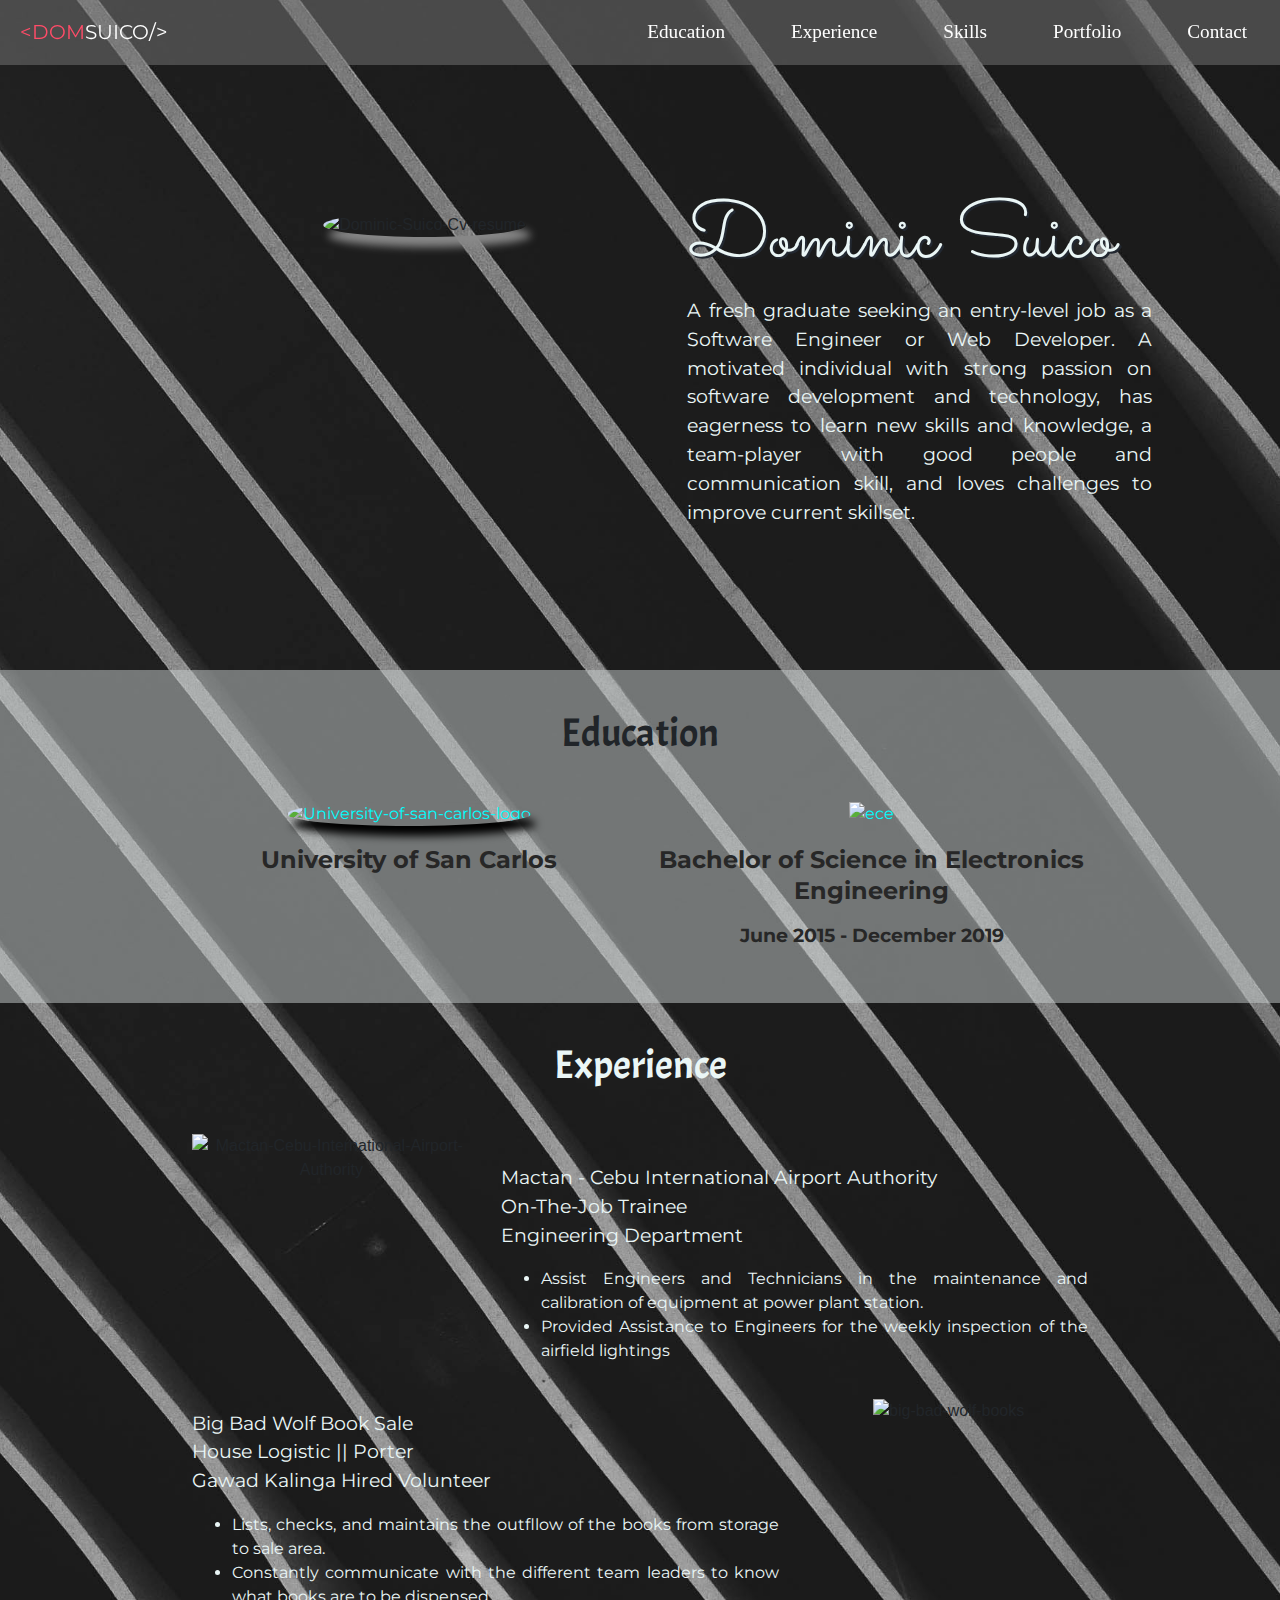
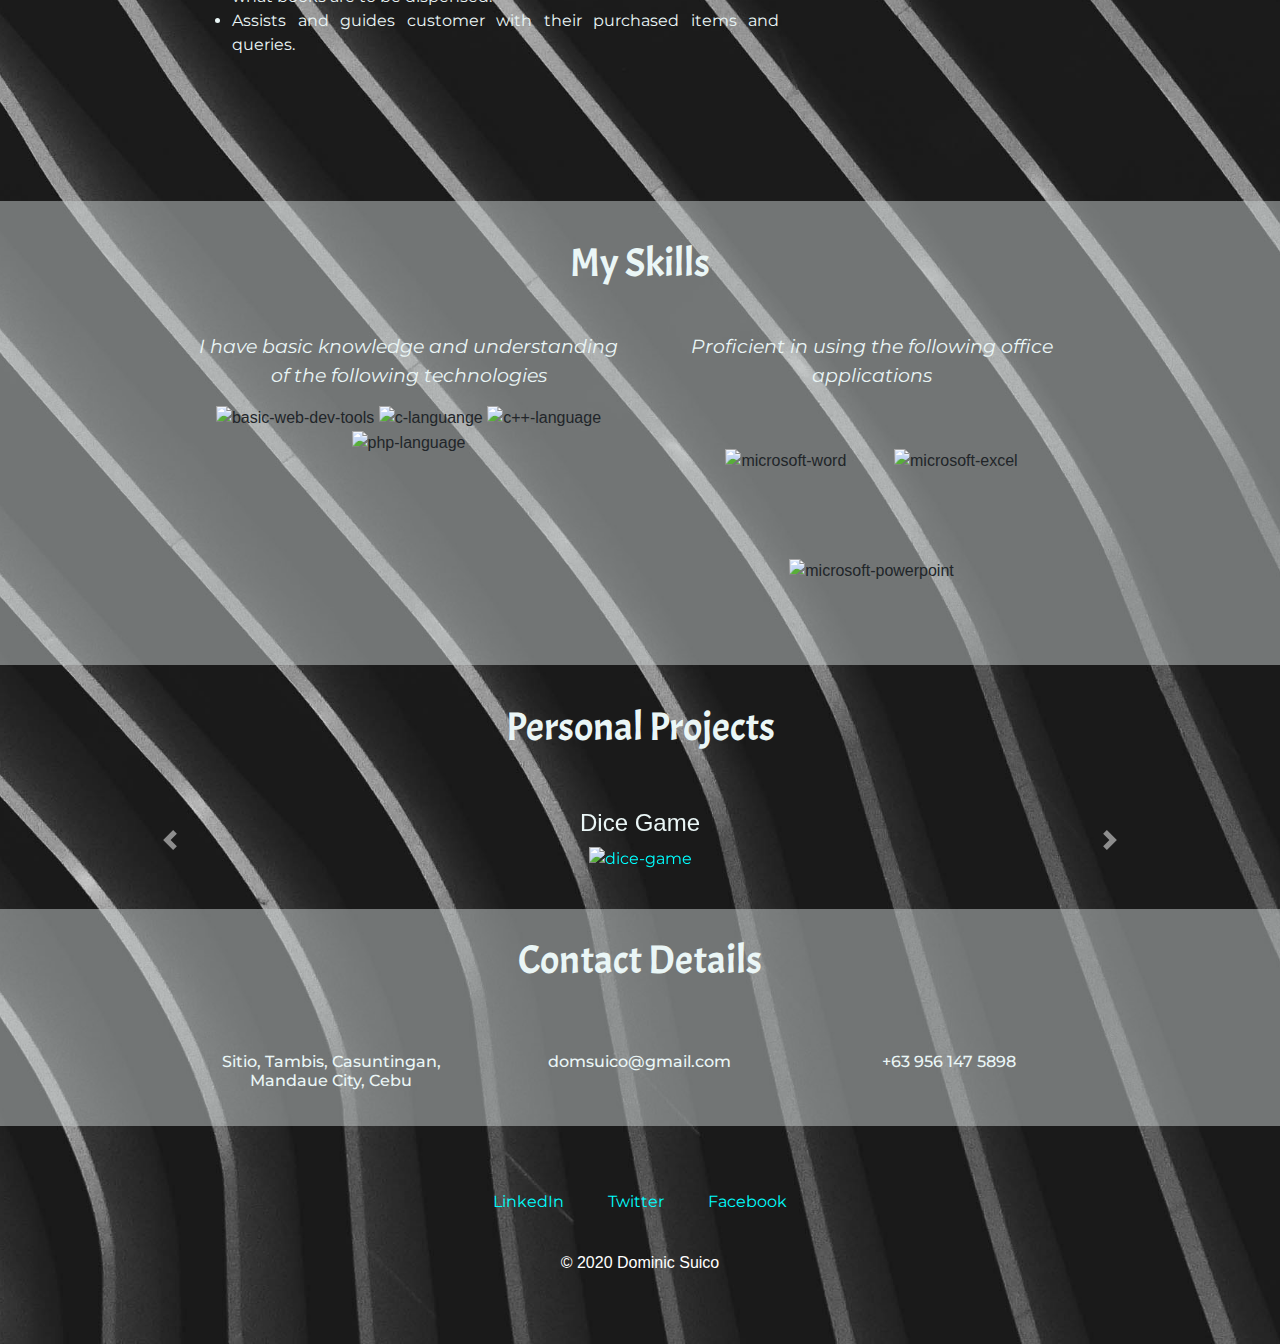
==== index.html @ 98600ac1 "Add files via upload" ====
<!doctype html>
<html lang="en">

<head>
    <!-- Required meta tags -->
    <meta charset="utf-8">
    <meta name="viewport" content="width=device-width, initial-scale=1, shrink-to-fit=no">
    <!-- Bootstrap CSS -->
    <link rel="stylesheet" href="https://stackpath.bootstrapcdn.com/bootstrap/4.5.2/css/bootstrap.min.css" integrity="sha384-JcKb8q3iqJ61gNV9KGb8thSsNjpSL0n8PARn9HuZOnIxN0hoP+VmmDGMN5t9UJ0Z" crossorigin="anonymous">
    <!-- google-font -->
    <link href="https://fonts.googleapis.com/css2?family=Acme&family=Montserrat:wght@300&family=Sacramento&display=swap&family=Merriweather" rel="stylesheet">
    <!-- css-link -->
    <link rel="stylesheet" href="CSS/styles.css">
    <!-- favicon -->
    <link rel="icon" href="img/DS_favicon.ico">
    <!-- font awesome -->
    <script src="https://kit.fontawesome.com/b378ff3847.js" crossorigin="anonymous"></script>
    <title>Dominic Suico</title>
</head>

<body>
    <!-- Navigation Bar -->
    <section class="navigationBar">
        <nav class="navbar navbar-expand-lg fixed-top navbar-dark">
            <!-- navbar-dark -->
            <a class="navbar-brand" href="#">
                <span class="dom">&#60;DOM</span><span class="suico">SUICO/></span>
            </a>
            <button class="navbar-toggler" type="button" data-toggle="collapse" data-target="#navbarTogglerDemo02">
                <span class="navbar-toggler-icon"></span>
            </button>
            <div class="collapse navbar-collapse" id="navbarTogglerDemo02">
                <ul class="navbar-nav ml-auto">
                    <li class="nav-item">
                        <a class="nav-link" href="#edu">Education</a>
                    </li>
                    <li class="nav-item">
                        <a class="nav-link" href="#expi">Experience</a>
                    </li>
                    <li class="nav-item">
                        <a class="nav-link" href="#skl">Skills</a>
                    </li>
                    <li class="nav-item">
                        <a class="nav-link" href="#portf">Portfolio</a>
                    </li>
                    <li class="nav-item">
                        <a class="nav-link" href="#con">Contact</a>
                    </li>
                </ul>
            </div>
        </nav>
    </section>
    <!-- Introduction -->
    <section class="Introduction">
        <div id="intro-container" class="container-fluid">
            <div class="row">
                <div id="centerGradPic" class="col-lg-6">
                    <img id="gradPic" src="img/gradPic.jpg" alt="Dominic-Suico-Cv-resume">
                </div>
                <div class="col-lg-6">
                    <h1 id="myName"> Dominic Suico </h1>
                    <p id="introText">A fresh graduate seeking an entry-level job as a Software Engineer or Web Developer. A motivated individual with strong passion on software development and technology, has eagerness to learn new skills and knowledge, a team-player with good people and communication skill, and loves challenges to improve current skillset. </p>
                </div>
            </div>
        </div>
    </section>
    <!-- Education -->
    <section id="edu" class="Education">
        <div id="educ-container" class="container-fluid">
            <h3 id="educText"> Education </h3>
            <div class="row">
                <div class="centerEduc col-lg-6">
                    <a href="http://www.usc.edu.ph">
                        <img id="uscLogo" src="img/usclogo1.png" alt="University-of-san-carlos-logo">
                    </a>
                    <p id="usctext" class="p-educ"> University of San Carlos </p>
                </div>
                <div id="ecebg" class="centerEduc col-lg-6">
                    <a href="http://usc.edu.ph/academic/department/33">
                        <img id="ece" src="img/processor.png" alt="ece">
                    </a>
                    <p id="bsece" class="p-educ"> Bachelor of Science in Electronics Engineering</p>
                    <p class="p-educ"> June 2015 - December 2019 </p>
                </div>
                <!-- <div class="col-lg-4">
					
				</div> -->
    </section>
    <!-- Experience -->
    <section id="expi" class="Experience">
        <div id="exp-container" class="container-fluid">
            <h3 id="expText" style="color:#eaf6f6;"> Experience </h3>
            <div class="mciaaRow row">
                <div class="expPic col-lg-4">
                    <img id="mciaa" src="img/mciaalogo.png" alt="Mactan-Cebu-International-Airport-Authority">
                </div>
                <div class="exp col-lg-8">
                    <p class="mciaaText expNoMargin"> Mactan - Cebu International Airport Authority </p>
                    <p class="expNoMargin"> On-The-Job Trainee </p>
                    <p class="expNoMargin"> Engineering Department </p>
                    <ul class="mciaaList whiteUL">
                        <li>Assist Engineers and Technicians in the maintenance and calibration of equipment at power plant station.</li>
                        <li>Provided Assistance to Engineers for the weekly inspection of the airfield lightings</li>
                    </ul>
                </div>
            </div>
            <div class="row">
                <div class="exp col-lg-8">
                    <p class="bbwText expNoMargin"> Big Bad Wolf Book Sale </p>
                    <p class="expNoMargin"> House Logistic || Porter </p>
                    <p class="expNoMargin"> Gawad Kalinga Hired Volunteer </p>
                    <ul class="whiteUL">
                        <li>Lists, checks, and maintains the outfllow of the books from storage to sale area.</li>
                        <li>Constantly communicate with the different team leaders to know what books are to be dispensed.</li>
                        <li>Assists and guides customer with their purchased items and queries.</li>
                    </ul>
                </div>
                <div class="bbwAlign col-lg-4">
                    <img id="bbw" src="img/bbw.png" alt="big-bad-wolf-books">
                </div>
            </div>
        </div>
    </section>
    <!-- Skills -->
    <section id="skl" class="Skills">
        <div id="skill-container" class="container-fluid">
            <h3 id="mySkills"> My Skills </h3>
            <div class="row">
                <div class="skill col-lg-6">
                    <p id="firstSkill" class="skillText" style="text-align: center;"> <em>I have basic knowledge and understanding of the following technologies </em> </p>
                    <img class="webDev" src="img/html-css-js.png" alt="basic-web-dev-tools">
                    <img class="c" src="img/c.png" alt="c-languange">
                    <img class="cpp" src="img/cpp.png" alt="c++-language">
                    <img class="php" src="img/php.png" alt="php-language">
                </div>
                <div class="skill col-lg-6">
                    <p id="secondSkill" class="skillText" style="text-align: center;"> <em>Proficient in using the following office applications </em> </p>
                    <img class="winword" src="img/microsoft-word.png" alt="microsoft-word">
                    <img class="excel" src="img/microsoft-excel.png" alt="microsoft-excel">
                    <img class="powerpnt" src="img/microsoft-powerpoint.png" alt="microsoft-powerpoint">
                </div>
            </div>
        </div>
    </section>
    <!-- Portfolio -->
    <section id="portf" class="Portfolio">
        <div id="port-container" class="container-fluid">
            <h3 id="portfolioTitle" style="color: #eaf6f6"> Personal Projects </h3>
            <div class="row">
                <div class="port col-lg-12">
                    <div id="portfolio-carousel" class="carousel slide" data-ride="false">
                        <div class="carousel-inner">
                            <div class="carousel-item active container-fluid">
                                <h2 class="port-text">Dice Game</h2><a href="https://dhumx.github.io/dice-game">
                                <img class="port-image" src="img/project1.png" alt="dice-game"></a>
                            </div>
                            <div class="carousel-item container-fluid">
                                <h2 class="port-text">what to put here?</h2>
                                <img class="port-image" src="img/project1.png" alt="">
                            </div>
                        </div>
                        <a class="carousel-control-prev" href="#portfolio-carousel" role="button" data-slide="prev">
                            <span class="carousel-control-prev-icon"></span>
                        </a>
                        <a class="carousel-control-next" href="#portfolio-carousel" role="button" data-slide="next">
                            <span class="carousel-control-next-icon"></span>
                        </a>
                    </div>
                </div>
            </div>
        </div>
    </section>
    <!-- Contact -->
    <section id="con" class="Contact">
        <div id="contact-container" class="container-fluid">
            <h3 id="contactDetails"> Contact Details </h3>
            <div class="row">
                <div class="contact-box col-lg-4">
                    <i class="icon fas fa-home fa-2x"></i>
                    <h3 class="cont-info">Sitio, Tambis, Casuntingan, Mandaue City, Cebu</h3>
                </div>
                <div class="contact-box col-lg-4">
                    <i class="icon fas fa-at fa-2x"></i>
                    <h3 class="cont-info">domsuico@gmail.com</h3>
                </div>
                <div class="contact-box col-lg-4">
                    <i class="icon fas fa-mobile-alt fa-2x"></i>
                    <h3 class="cont-info">+63 956 147 5898</h3>
                </div>
            </div>
        </div>
    </section>
    <!-- footer -->
    <section class="footer">
        <div class="fter">
            <a class="footer-link" href="https://www.linkedin.com/dfsuico">LinkedIn</a>
            <a class="footer-link" href="https://twitter.com/dmncsccc">Twitter</a>
            <a class="footer-link" href="https://www.facebook.com/suico.dominic">Facebook</a>
            <h6 class="foot">© 2020 Dominic Suico</h6>
        </div>
    </section>


    <!-- Optional JavaScript -->
    <!-- jQuery first, then Popper.js, then Bootstrap JS -->
    <script src="https://code.jquery.com/jquery-3.5.1.slim.min.js" integrity="sha384-DfXdz2htPH0lsSSs5nCTpuj/zy4C+OGpamoFVy38MVBnE+IbbVYUew+OrCXaRkfj" crossorigin="anonymous"></script>
    <script src="https://cdn.jsdelivr.net/npm/popper.js@1.16.1/dist/umd/popper.min.js" integrity="sha384-9/reFTGAW83EW2RDu2S0VKaIzap3H66lZH81PoYlFhbGU+6BZp6G7niu735Sk7lN" crossorigin="anonymous"></script>
    <script src="https://stackpath.bootstrapcdn.com/bootstrap/4.5.2/js/bootstrap.min.js" integrity="sha384-B4gt1jrGC7Jh4AgTPSdUtOBvfO8shuf57BaghqFfPlYxofvL8/KUEfYiJOMMV+rV" crossorigin="anonymous"></script>

    <script src="Js/main.js"></script>
</body>

</html>
---- CSS/styles.css ----
/* global */
html {
    scroll-behavior: smooth;
}

h1 {
    color: #EAF6F6;
    font-family: 'Sacramento';
    font-size: 5rem;
    /* 1 rem = 16px */
    text-shadow: 2px 2px #222831;
}

h1:hover {
    color: black;
    text-shadow: 2px 2px red;
}

h3 {
    font-family: 'Acme';
    text-align: center;
    font-size: 2.5rem;
    margin-bottom: 5%
}

body {
    /*background-color: #061316;
    background-image: linear-gradient(45deg, black 30%, #cad0cf 100%);*/

    background-image: url(../img/lines.jpg);
    background-position: center;
    background-size: cover;
    background-repeat: no-repeat;
    width:100%;
    height: 100%;
}


p {
    font-family: 'Montserrat';
    text-align: justify;
    line-height: 1.5;
    font-size: 1.2rem;
    color: #222831;

}

/*Navigation bar*/

.dom{
    text-align: center;
    color: #ff4c68;
}

.suico{
    padding:0;
    margin:0;
}


.navbar-brand{
    margin-top:2px;
    padding: 0;
    margin-bottom: 2px;

}

.navbar-dark .navbar-nav .nav-link {
    color: white;
}

.nav-item {
    padding: 0px 5px;
}

.nav-link {
    font-size: 1.2rem;
    font-family: 'Montserrat-light';
}

.navbar {
    margin: 0;
    padding: 0;
    background-color: #78787880;
}

.finLogo {
    width: 25%;
}


/*Introduction*/
.Introduction {
    padding: 7% 0%;
}

#intro-container {
    padding-top: 8%;
    padding-bottom: 3%;
    padding-right: 10%;
    padding-left: 15%;
}

#gradPic {
    border-radius: 100%;
    box-shadow: 5px 10px 8px  #888888;
}

#centerGradPic {
    text-align: center;
    margin: 0;
    padding:2%;
}
#introText{
	font-family: "Montserrat";
	color: #eaf6f6;
	/*text-shadow: 1px 0.5px cyan;*/
}


/* Education */

.Education {
    padding:0;
}

#educ-container {
    padding: 3% 15%;
    background-color: #cad0cf80;
}

.centerEduc {
    text-align: center;
    margin: 0;
}

.p-educ {
    color: #272727;
    text-align: center;
    line-height: 1.3;
    margin-top: 4%;
    font-weight: bold;
}

#uscLogo {
    width: 60%;
    border-radius: 100%;
    box-shadow: 5px 10px 8px  #000000;
}

#usctext {
    font-size: 1.5rem;
    font-weight: bold;
}

#usctext:hover {
    color: black;
}

#ece {
    width: 60%;
}

#bsece {
    font-size: 1.5rem;
}

#bsece:hover {
    color: black;
}

/* Experience */
.Experience {
    padding:0;
}

#exp-container {
    padding: 3% 15%;
}

.whiteUL {
    padding-top: 3%;
    font-family: 'Montserrat';
    color: #EAf6f6;
    text-align: justify;
}

.expPic {
    text-align: center;
    margin: 0;
}

#mciaa {
    width: 50%;
}

.mciaaText {
    padding-top: 5%;
}

.expNoMargin {
    margin: 0;
    color: #EAf6f6;

}

.bbwText {
    padding-top: 5%;
}

#bbw {
    width: 80%;
}

.bbwAlign {
    text-align: center;
    margin: 0;
    padding-top: 2%;
}

/* Skills */
.Skills {
    padding-top: 7%;
    padding-bottom: 3%;
}

#skill-container {
    background-color: #cad0cf80;
    padding: 3% 15%;
}

.skillText,
#mySkills {
    color: #eaf6f6;
}

#firstSkill,
.skill {
    text-align: center;
}

.needPadding {
    padding: 10% 30%;
}

.grayUL {
    font-family: 'Montserrat';
    font-size: 1.2rem;
    font-weight: 1.2;
    color: gray;
    text-align: left;
    padding:
}

.webDev {
    width: 80%;
}

.c,
.cpp,
.php {
    width: 30%;
}

.winword,
.excel,
.powerpnt {
    width: 30%;
    padding: 10% 5%;
}

/* Portfolio */
#port-container {
    padding: 0 5%;
    padding-bottom:3%;
}

.port-text {
    color: #EAF6F6;
    font-size: 1.5rem;
}

.port-image {
    width: 100%;
}

.carousel-item {
    padding: 0% 15%;
    text-align: center;
}





/* Contact */
#contact-container {
    background-color: #cad0cf80;
    padding: 0% 15%;
}
.cont-info {
    font-family: "Montserrat";
    font-size: 1rem;
    color: #eaf6f6;
}

.contact-box {
    padding: 2.5%;
}

.icon {
    color: #eaf6f690;
    margin-bottom: 1rem;
}

.icon:hover {
    color: #ff4c68;
}

#contact-container {
    text-align: center;
}

#contactDetails {
    color: #eaf6f6;
    padding-top: 3%;
}

/*footer*/
.footer{
	padding-top:5%;
}

a{
    color: cyan;
    font-family: 'Montserrat', sans-serif;
    margin: 10px 20px;
    text-decoration: none;
}

a:hover {
    color: #EAF6F6;
}

.fter {
    text-align: center;
}

.foot {
    color: white;
    padding-top: 3%;
    padding-bottom: 5%;
}

.foot:hover {
    color: yellow;
}

@media (max-width: 1024px) {

    /*introduction*/
    #gradPic{
    	width: 60%;
    }

    #myName {
        padding-top: 10%;
        text-align: center;
        font-size: 2.5rem;
    }

    #intro-container{
        padding-top: 30%;
    }

    #introText {
        text-align: justify;
        font-size: 1rem;
    }

    /*Education*/
    #educText {
        padding-bottom: 10%;
    }

    #uscLogo {
        width: 50%;
    }

    #usctext {
        font-size: 1.5rem;
        padding-bottom: 15%;
    }

    #ece {
        width: 50%;
    }

    /*Experience*/
    #expText {
        padding-top: 0;
        padding-bottom: 15%;
    }

    #expi {
        padding-top: 0%;
    }

    #mciaa {
        width: 50%;
        padding-bottom: 15%;
    }

    .expNoMargin {
        text-align: left;
        font-size: 1rem;
    }

    #bbw {
        position: relative;
    }

    .mciaaText{
    	font-size:1rem;
    }

    .mciaaList{
    	padding-bottom: 10%;
    }

    /*skills*/
    #mySkills {
        padding-bottom: 10%;
    }

    #firstSkill {
        font-size: 0.8rem;
        padding-left: 0;
        padding-right: 0;
    }

    #secondSkill {
        padding-top: 15%;
        font-size: 1rem;

    }

    /*Portfolio*/

    #portfolioTitle {
        padding: 0;
        font-size: 2rem;
    }

    .port-text {
        font-size: 1rem;
    }

    .carousel-item {
        padding: 0% 15%;
    }

    /*contact*/

    #contactDetails {
        font-size: 1.5rem;
        padding: 5% 0;
    }

    #contact-container {
        padding-left: 5%;
        padding-right: 5%;
    }

    .cont {
        font-size: 1.5rem;
    }


}
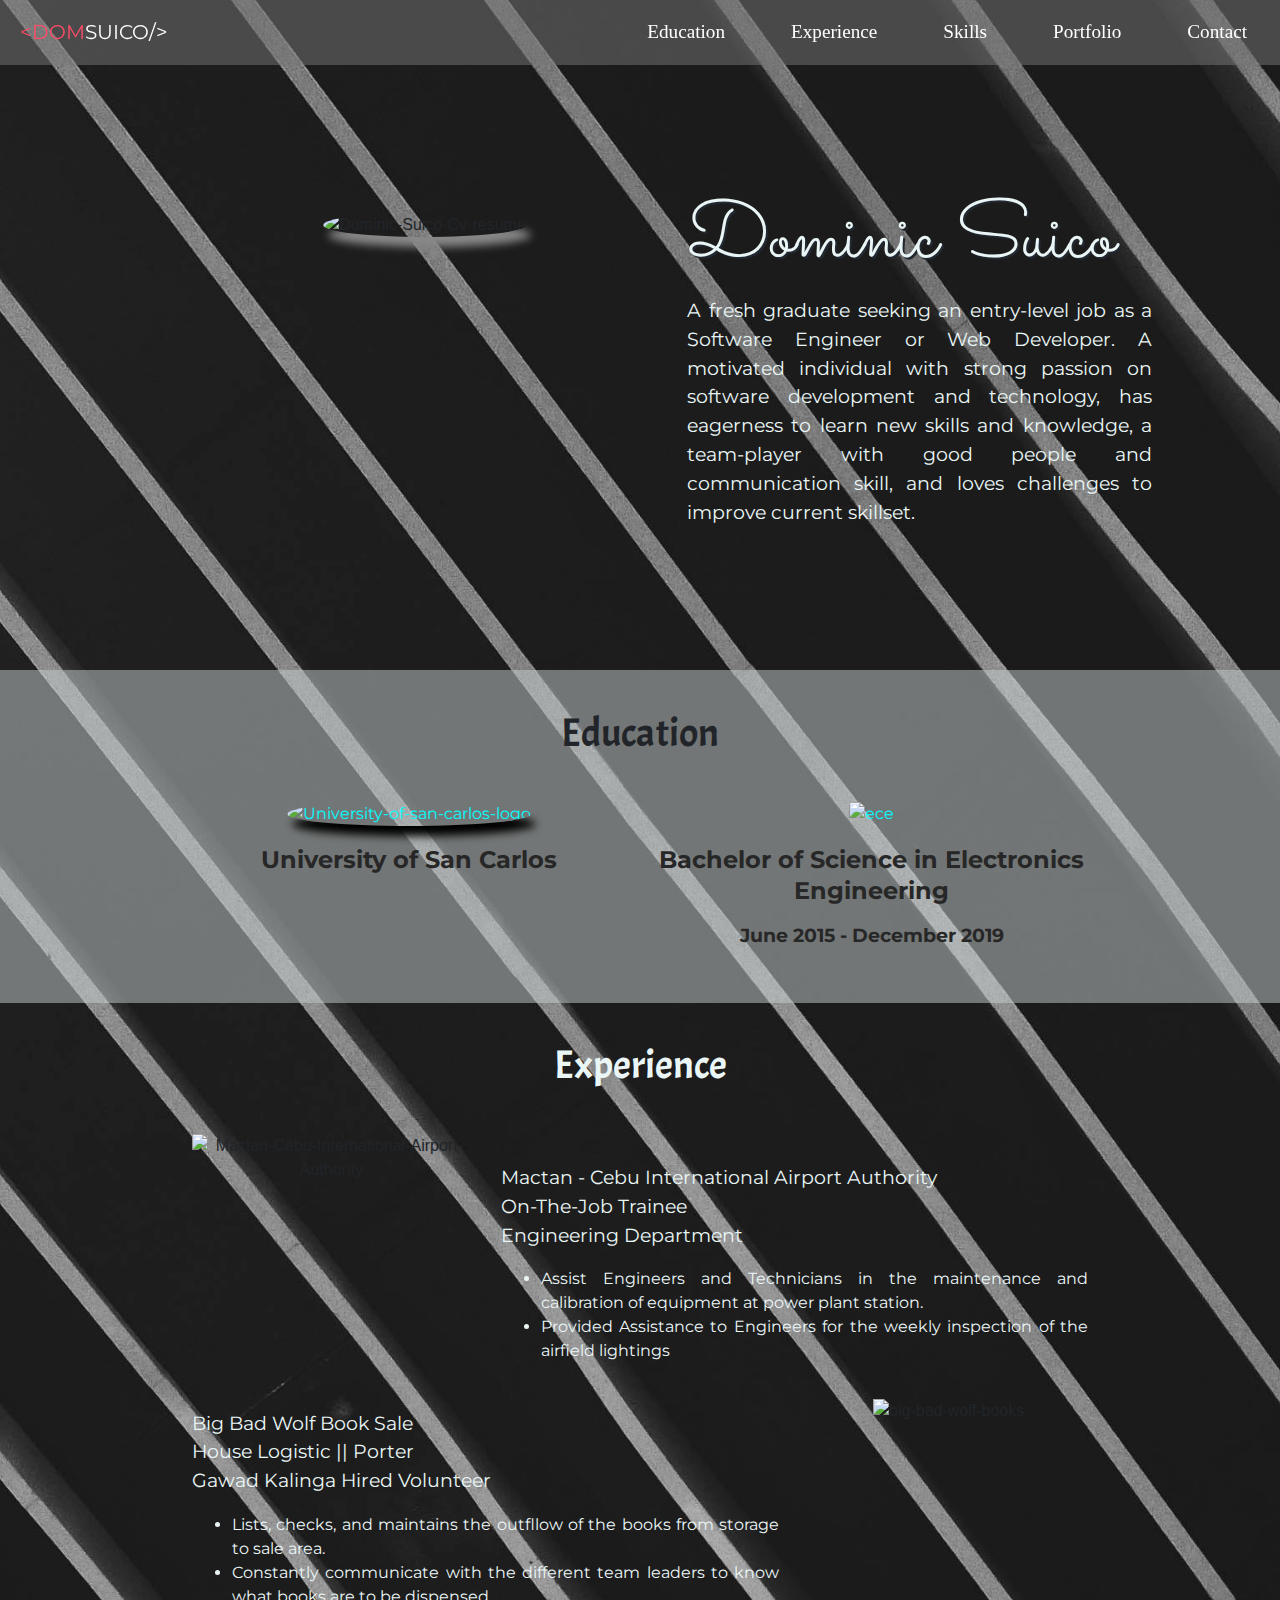
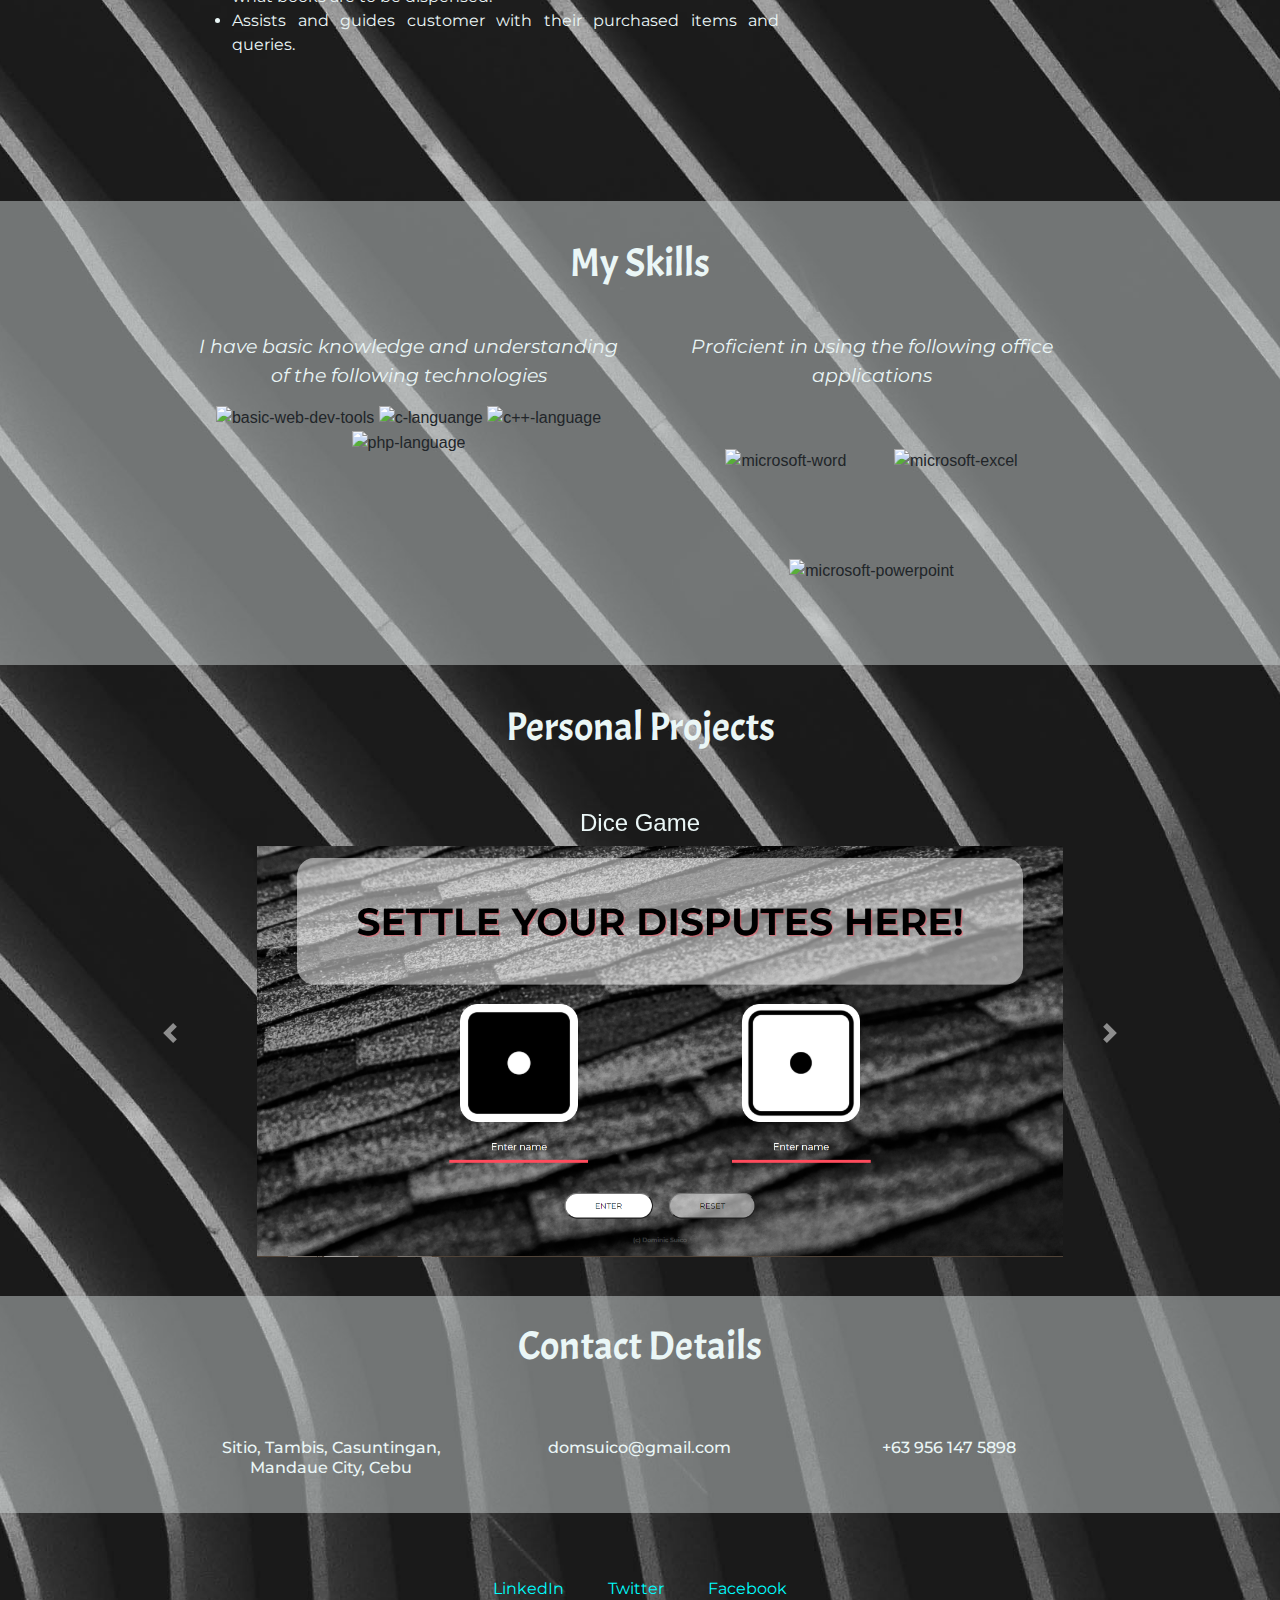
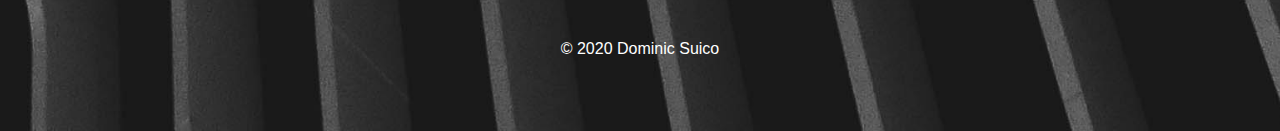
==== commit c65ab87d: "Update index.html" ====
--- a/index.html
+++ b/index.html
@@ -151,12 +151,12 @@
                     <div id="portfolio-carousel" class="carousel slide" data-ride="false">
                         <div class="carousel-inner">
                             <div class="carousel-item active container-fluid">
-                                <h2 class="port-text">Dice Game</h2><a href="https://dhumx.github.io/dice-game">
-                                <img class="port-image" src="img/project1.png" alt="dice-game"></a>
+                                <h2 class="port-text">Dice Game</h2><a href="Personal Projects/Dice Game/index.html">
+                                <img class="port-image" src="img/project1.PNG" alt="dice-game"></a>
                             </div>
                             <div class="carousel-item container-fluid">
                                 <h2 class="port-text">what to put here?</h2>
-                                <img class="port-image" src="img/project1.png" alt="">
+                                <img class="port-image" src="img/project1.PNG" alt="">
                             </div>
                         </div>
                         <a class="carousel-control-prev" href="#portfolio-carousel" role="button" data-slide="prev">
@@ -210,4 +210,4 @@
     <script src="Js/main.js"></script>
 </body>
 
-</html>+</html>
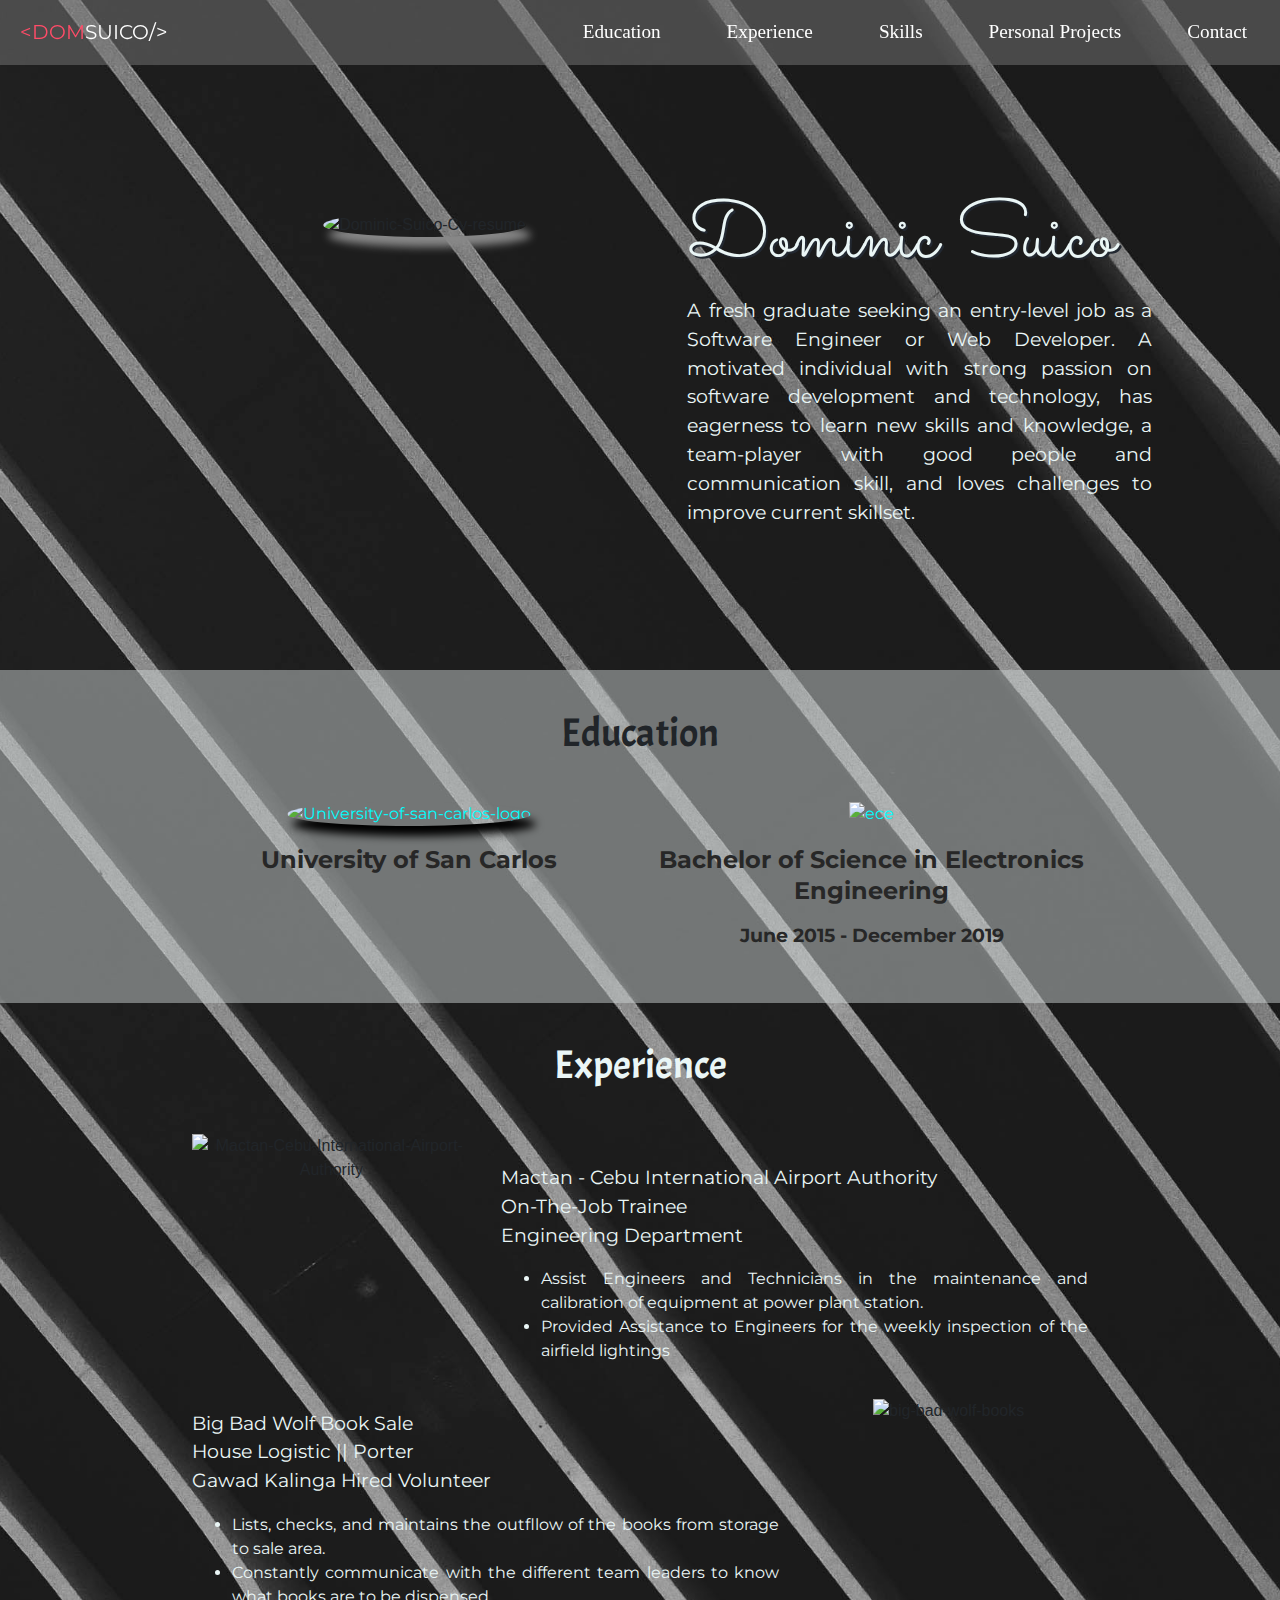
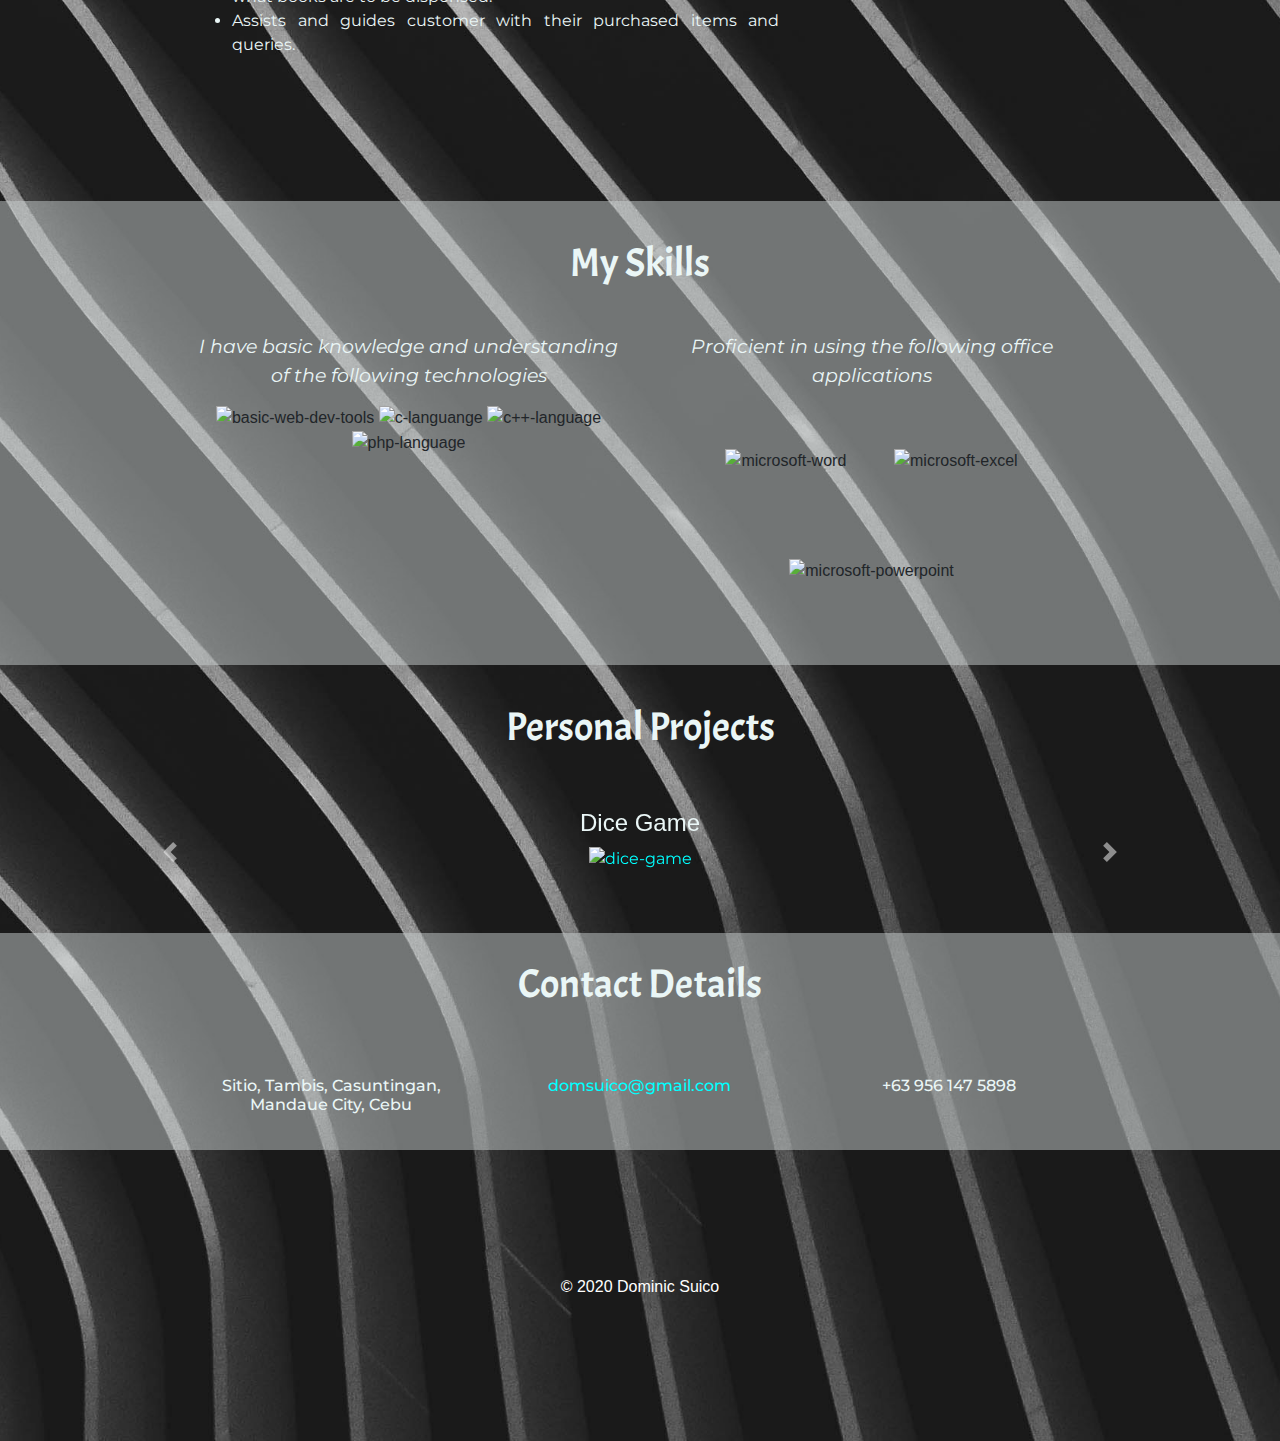
==== commit 0d4699c7: "Update index.html" ====
--- a/index.html
+++ b/index.html
@@ -1,3 +1,4 @@
+<!-- DOMINIC SUICO -->
 <!doctype html>
 <html lang="en">
 
@@ -15,6 +16,7 @@
     <link rel="icon" href="img/DS_favicon.ico">
     <!-- font awesome -->
     <script src="https://kit.fontawesome.com/b378ff3847.js" crossorigin="anonymous"></script>
+    <script src="https://ajax.googleapis.com/ajax/libs/jquery/3.5.1/jquery.min.js"></script>
     <title>Dominic Suico</title>
 </head>
 
@@ -41,7 +43,7 @@
                         <a class="nav-link" href="#skl">Skills</a>
                     </li>
                     <li class="nav-item">
-                        <a class="nav-link" href="#portf">Portfolio</a>
+                        <a class="nav-link" href="#pp">Personal Projects</a>
                     </li>
                     <li class="nav-item">
                         <a class="nav-link" href="#con">Contact</a>
@@ -71,7 +73,7 @@
             <div class="row">
                 <div class="centerEduc col-lg-6">
                     <a href="http://www.usc.edu.ph">
-                        <img id="uscLogo" src="img/usclogo1.png" alt="University-of-san-carlos-logo">
+                        <img id="uscLogo" src="img/usclogo.png" alt="University-of-san-carlos-logo">
                     </a>
                     <p id="usctext" class="p-educ"> University of San Carlos </p>
                 </div>
@@ -143,7 +145,7 @@
         </div>
     </section>
     <!-- Portfolio -->
-    <section id="portf" class="Portfolio">
+    <section id="pp" class="Portfolio">
         <div id="port-container" class="container-fluid">
             <h3 id="portfolioTitle" style="color: #eaf6f6"> Personal Projects </h3>
             <div class="row">
@@ -151,12 +153,12 @@
                     <div id="portfolio-carousel" class="carousel slide" data-ride="false">
                         <div class="carousel-inner">
                             <div class="carousel-item active container-fluid">
-                                <h2 class="port-text">Dice Game</h2><a href="Personal Projects/Dice Game/index.html">
-                                <img class="port-image" src="img/project1.PNG" alt="dice-game"></a>
+                                <h2 class="port-text">Dice Game</h2><a href="personal-projects/dice-game/index.html">
+                                <img class="port-image" src="img/project1.png" alt="dice-game"></a>
                             </div>
                             <div class="carousel-item container-fluid">
-                                <h2 class="port-text">what to put here?</h2>
-                                <img class="port-image" src="img/project1.PNG" alt="">
+                                <h2 class="port-text">Simon Game</h2><a href="personal-projects/simon-game/index.html">
+                                <img class="port-image" src="img/project2.png" alt="simon-game">
                             </div>
                         </div>
                         <a class="carousel-control-prev" href="#portfolio-carousel" role="button" data-slide="prev">
@@ -181,7 +183,7 @@
                 </div>
                 <div class="contact-box col-lg-4">
                     <i class="icon fas fa-at fa-2x"></i>
-                    <h3 class="cont-info">domsuico@gmail.com</h3>
+                    <h3 class="cont-info"><a class="a-none" href="mailto:domsuico@gmail.com">domsuico@gmail.com</a></h3>
                 </div>
                 <div class="contact-box col-lg-4">
                     <i class="icon fas fa-mobile-alt fa-2x"></i>
@@ -190,24 +192,35 @@
             </div>
         </div>
     </section>
+
+    <button onclick="topFunction()" id="goTopBtn" title="Go Back to Top"><i class="fas fa-arrow-up"></i></button>
+
     <!-- footer -->
     <section class="footer">
         <div class="fter">
-            <a class="footer-link" href="https://www.linkedin.com/dfsuico">LinkedIn</a>
-            <a class="footer-link" href="https://twitter.com/dmncsccc">Twitter</a>
-            <a class="footer-link" href="https://www.facebook.com/suico.dominic">Facebook</a>
+            <a class="footer-link" href="https://www.linkedin.com/in/dfsuico"><i class="fab fa-linkedin fa-2x"></i></a>
+            <a class="footer-link" href="https://twitter.com/dmncsccc"><i class="fab fa-twitter-square fa-2x"></i></a>
+            <a class="footer-link" href="https://www.facebook.com/suico.dominic"><i class="fab fa-facebook-square fa-2x"></i></a>
             <h6 class="foot">© 2020 Dominic Suico</h6>
-        </div>
-    </section>
-
-
+<br><br>
+<!-- hitwebcounter Code START -->
+<div class="hidden" style="opacity:0;">
+<a href="https://www.hitwebcounter.com" target="_blank">
+<img src="https://hitwebcounter.com/counter/counter.php?page=7677903&style=0009&nbdigits=5&type=ip&initCount=0" title="Total Website Hits" Alt="Web Hits"   border="0" /></a>                                    
+</div>                                   
+                                        
+                                          
+                            
+        </div>
+    </section>
+
+    <script src="Js/main.js"></script>
     <!-- Optional JavaScript -->
     <!-- jQuery first, then Popper.js, then Bootstrap JS -->
     <script src="https://code.jquery.com/jquery-3.5.1.slim.min.js" integrity="sha384-DfXdz2htPH0lsSSs5nCTpuj/zy4C+OGpamoFVy38MVBnE+IbbVYUew+OrCXaRkfj" crossorigin="anonymous"></script>
     <script src="https://cdn.jsdelivr.net/npm/popper.js@1.16.1/dist/umd/popper.min.js" integrity="sha384-9/reFTGAW83EW2RDu2S0VKaIzap3H66lZH81PoYlFhbGU+6BZp6G7niu735Sk7lN" crossorigin="anonymous"></script>
     <script src="https://stackpath.bootstrapcdn.com/bootstrap/4.5.2/js/bootstrap.min.js" integrity="sha384-B4gt1jrGC7Jh4AgTPSdUtOBvfO8shuf57BaghqFfPlYxofvL8/KUEfYiJOMMV+rV" crossorigin="anonymous"></script>
 
-    <script src="Js/main.js"></script>
 </body>
 
 </html>
--- a/CSS/styles.css
+++ b/CSS/styles.css
@@ -326,6 +326,30 @@
     padding-top: 3%;
 }
 
+
+/*button Up*/
+
+#goTopBtn{
+    display: none;
+    position: fixed;
+    bottom: 20px;
+    right: 30px;
+    z-index: 99;
+    border: none;
+    outline: none;
+    background-color: #cad0cf;
+    cursor: pointer;
+    padding: 15px;
+    border-radius: 30px;
+}
+
+#goTopBtn:hover{
+    background-color: #ff4c68;
+}
+
+
+
+
 /*footer*/
 .footer{
 	padding-top:5%;
@@ -338,6 +362,8 @@
     text-decoration: none;
 }
 
+
+
 a:hover {
     color: #EAF6F6;
 }
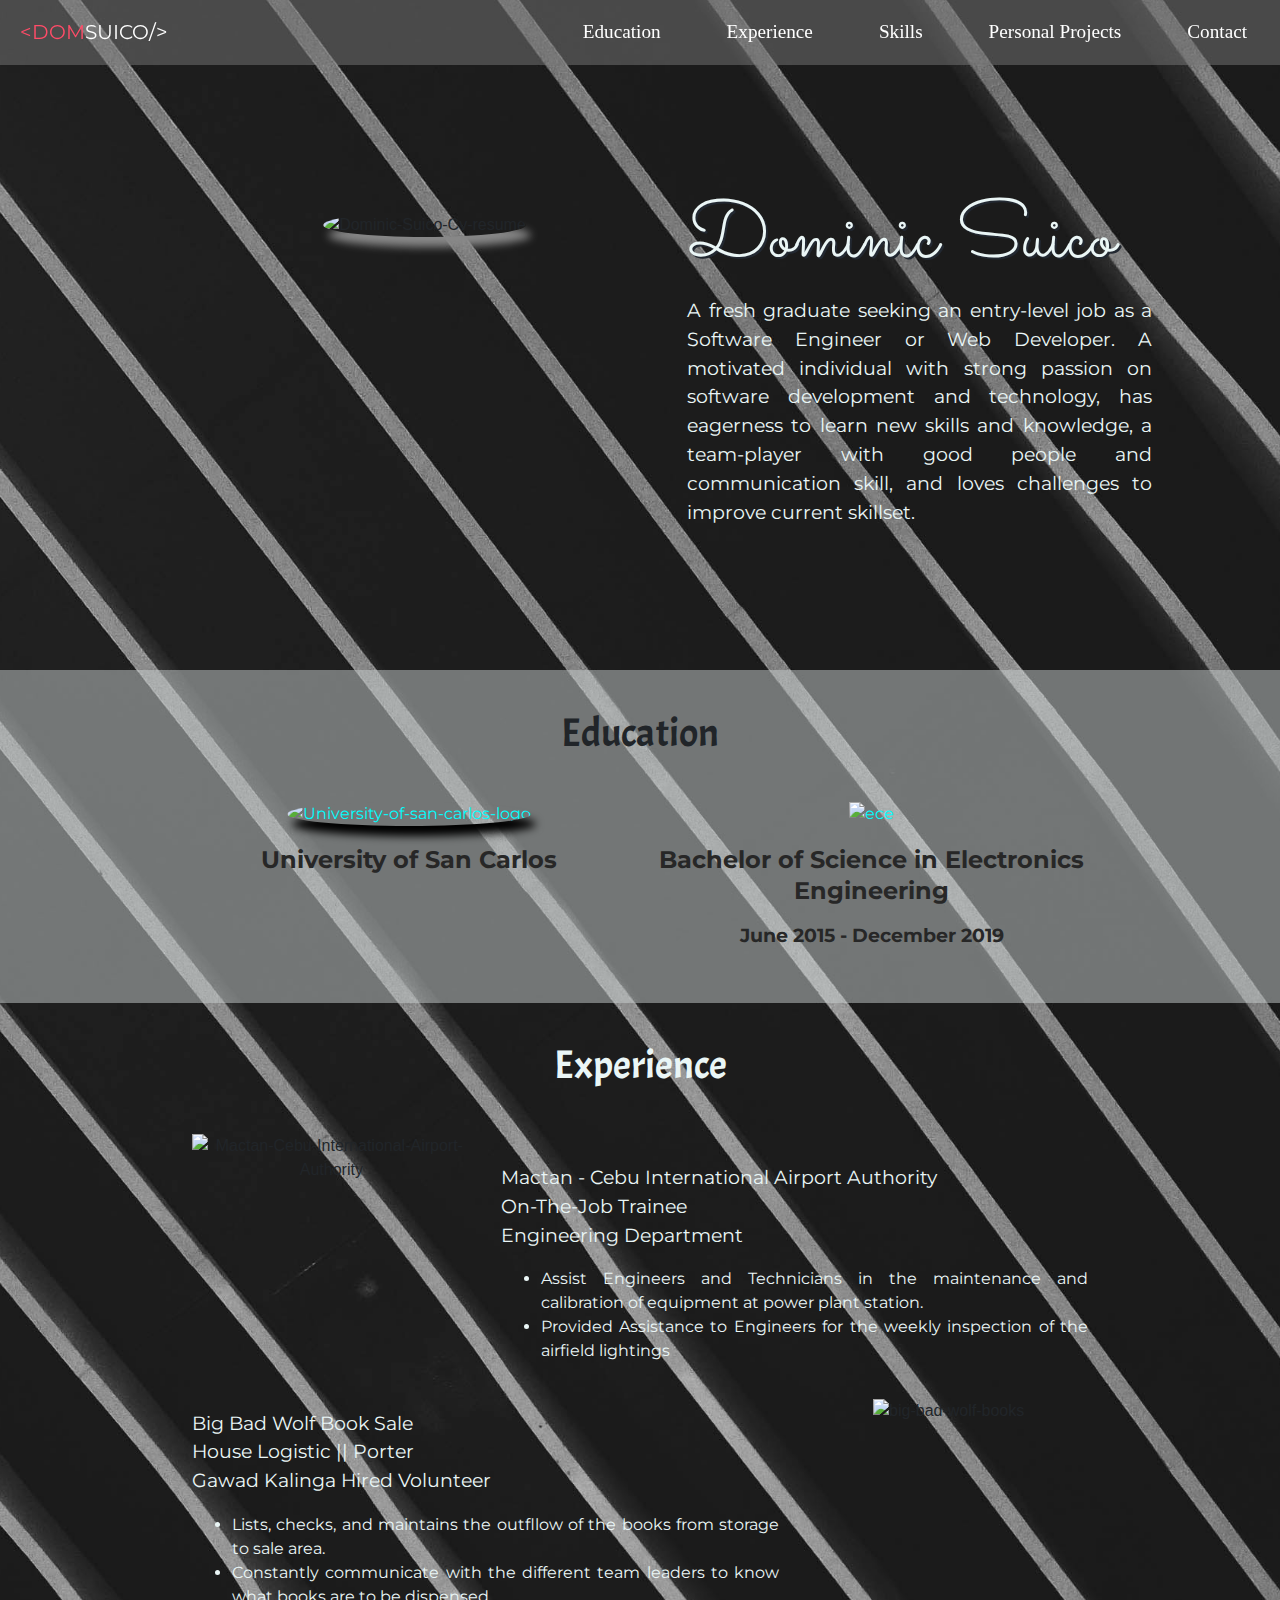
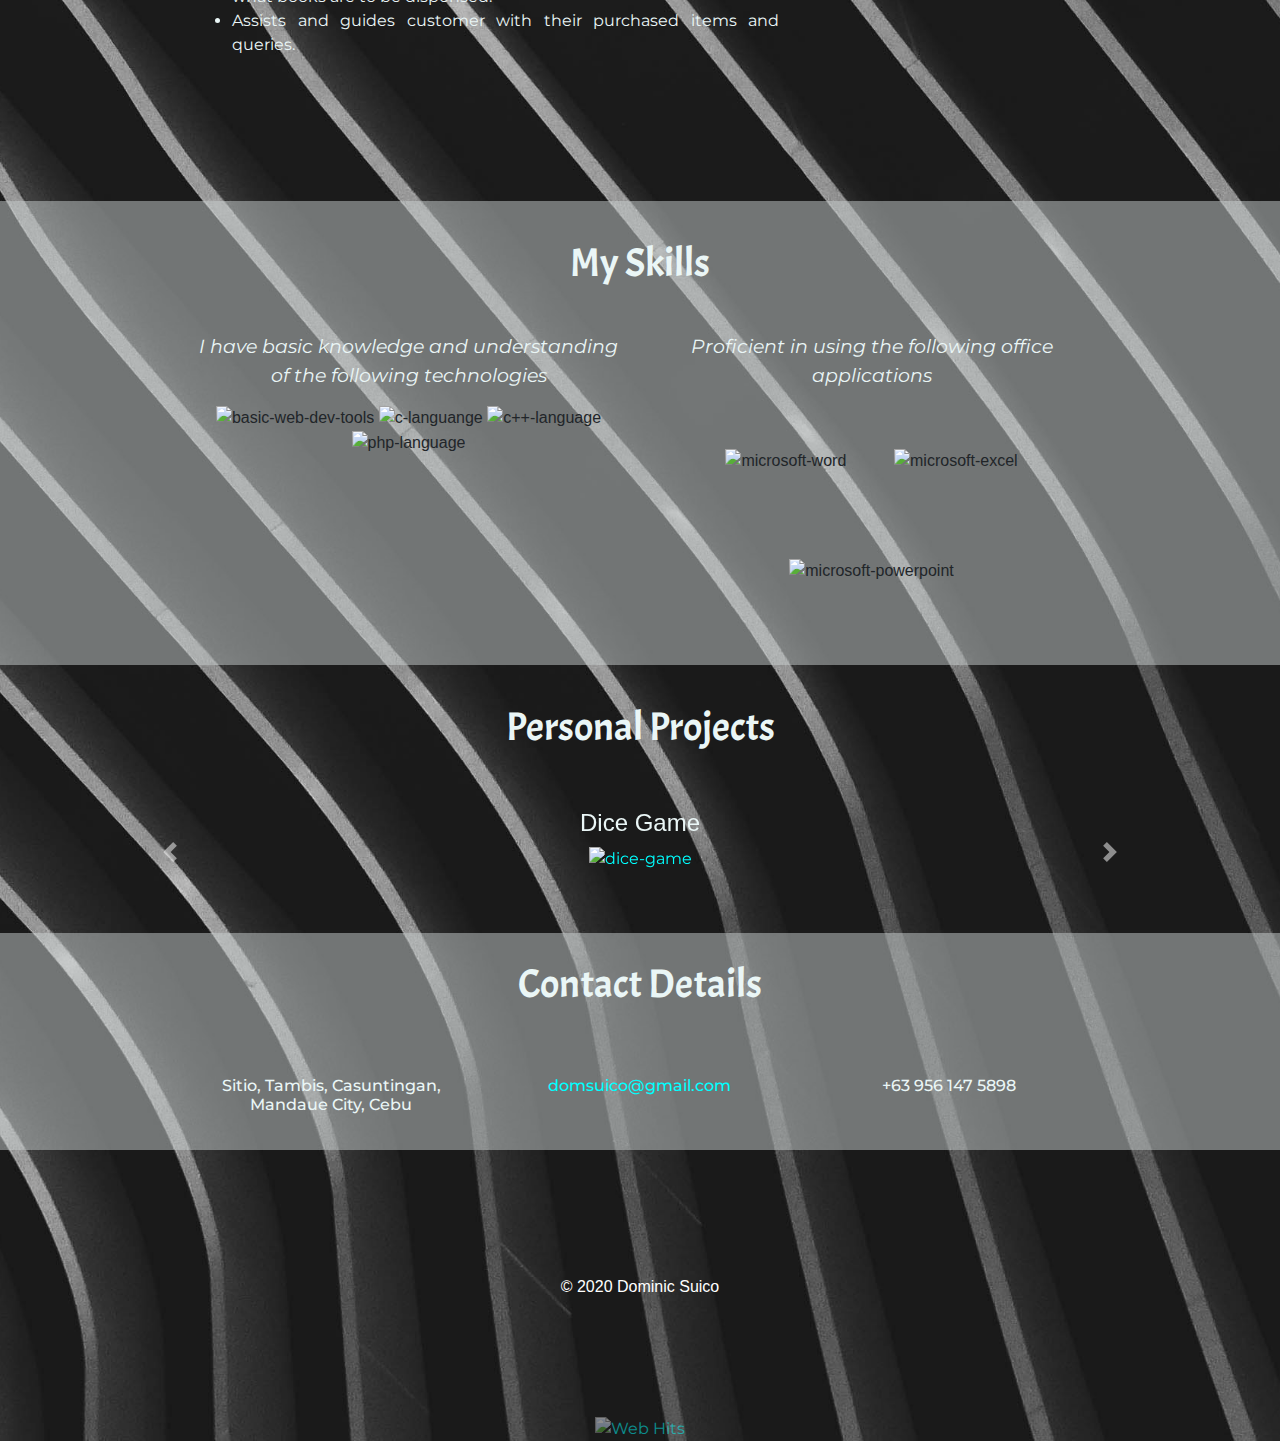
==== commit 83dbc704: "Update index.html" ====
--- a/index.html
+++ b/index.html
@@ -204,7 +204,7 @@
             <h6 class="foot">© 2020 Dominic Suico</h6>
 <br><br>
 <!-- hitwebcounter Code START -->
-<div class="hidden" style="opacity:0;">
+<div class="hidden" style="opacity:0.5;">
 <a href="https://www.hitwebcounter.com" target="_blank">
 <img src="https://hitwebcounter.com/counter/counter.php?page=7677903&style=0009&nbdigits=5&type=ip&initCount=0" title="Total Website Hits" Alt="Web Hits"   border="0" /></a>                                    
 </div>                                   
